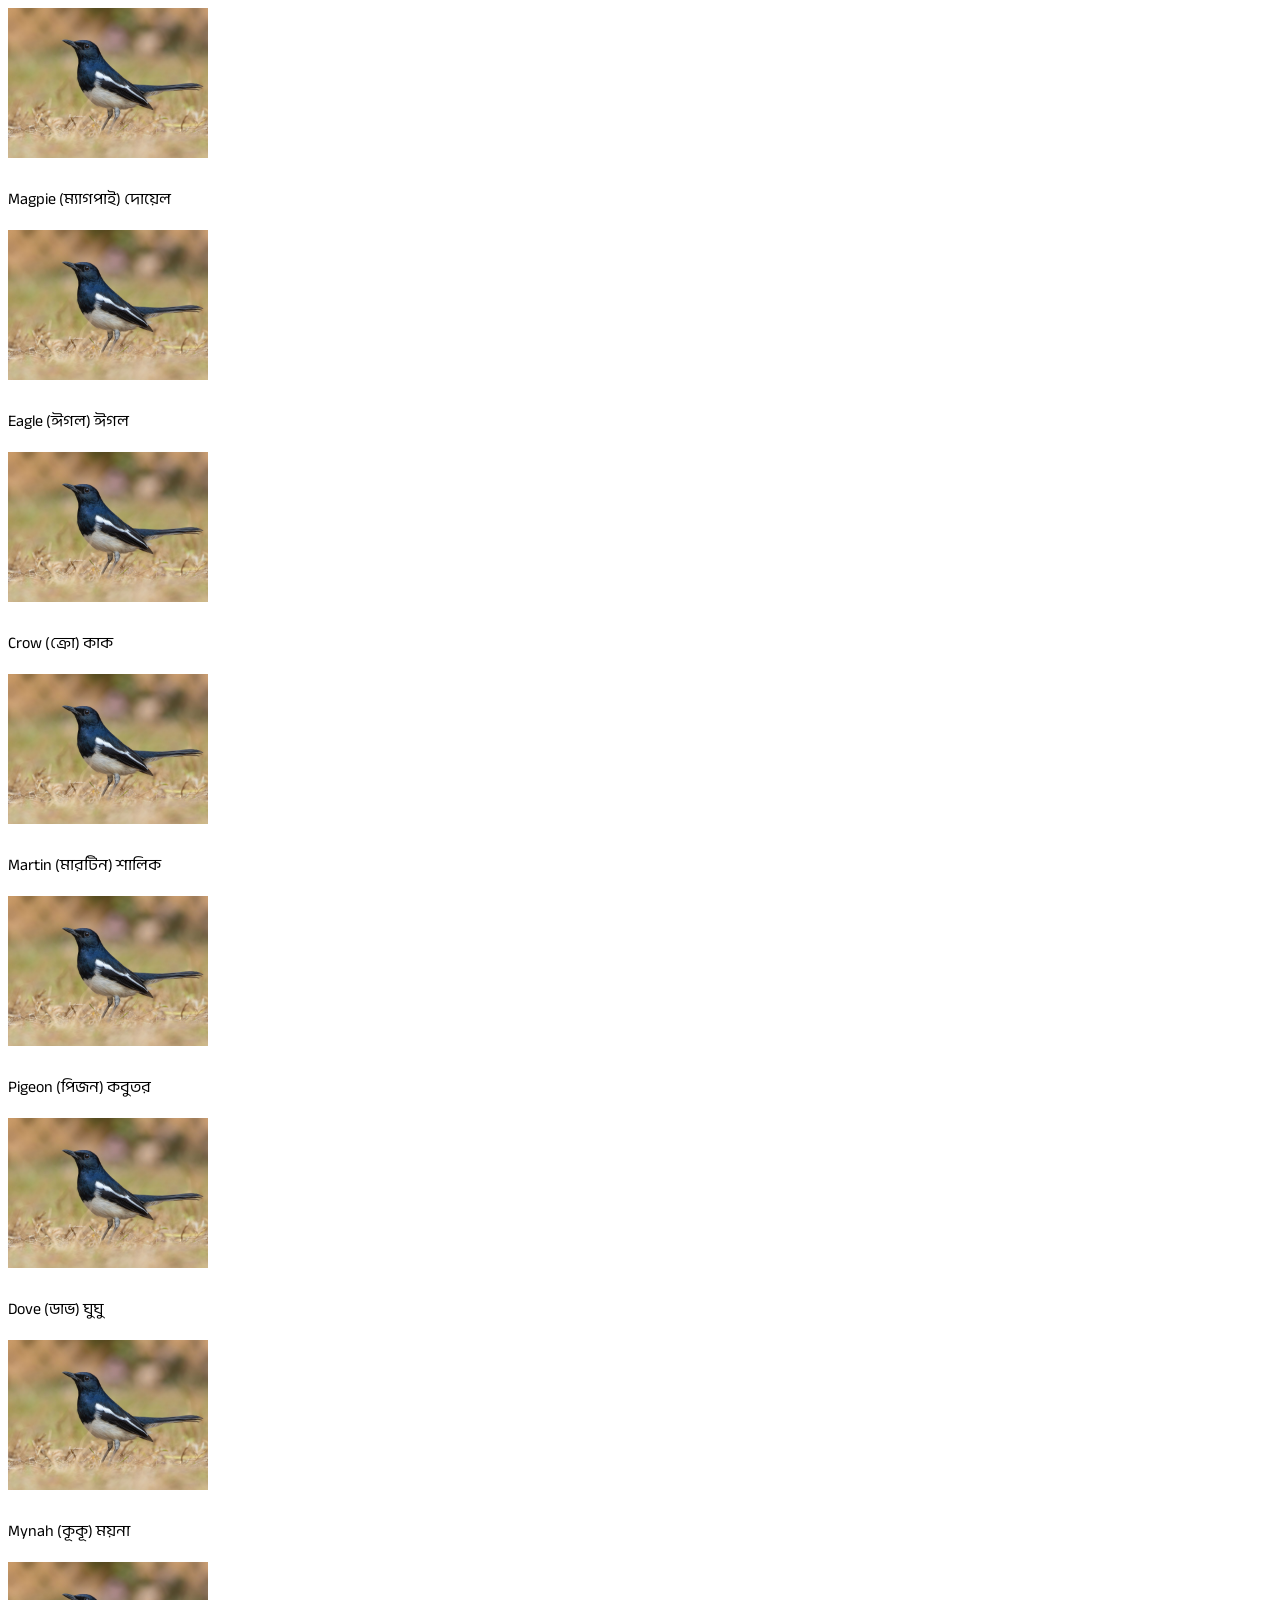
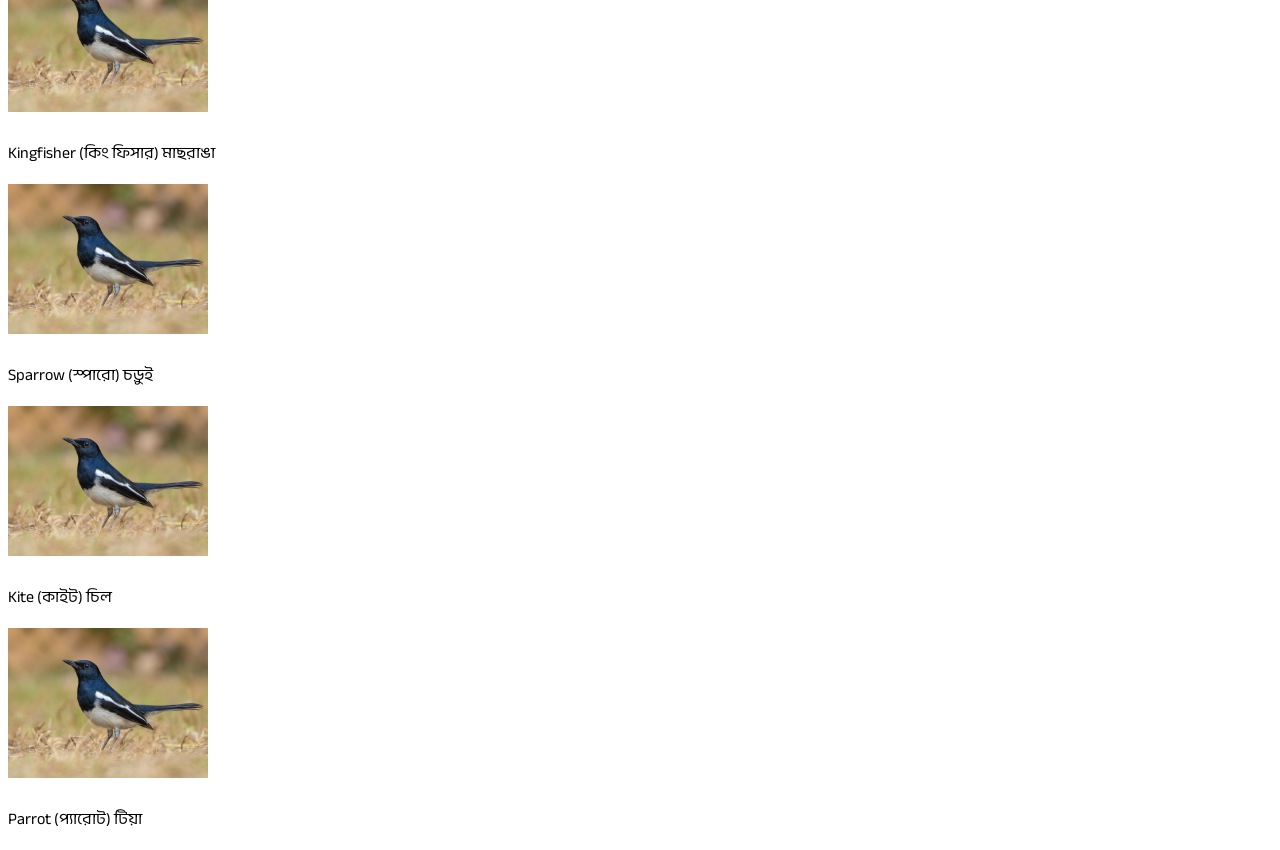
==== index.html @ 6b2391cc "add DOM" ====
<!doctype html>
<html lang="en">
  <head>
    <meta charset="UTF-8" />
    <meta name="viewport" content="width=device-width, initial-scale=1.0" />
    <title>EBFC</title>
    <link rel="stylesheet" href="style.css" />
  </head>
  <body>
    <div class="container">
    </div>
    
    <script src="script.js"></script>
  </body>
</html>
---- style.css ----
@import url('https://fonts.googleapis.com/css2?family=Anek+Bangla:wght@100..800&display=swap');
body{
    font-family: "Anek Bangla", sans-serif;
}
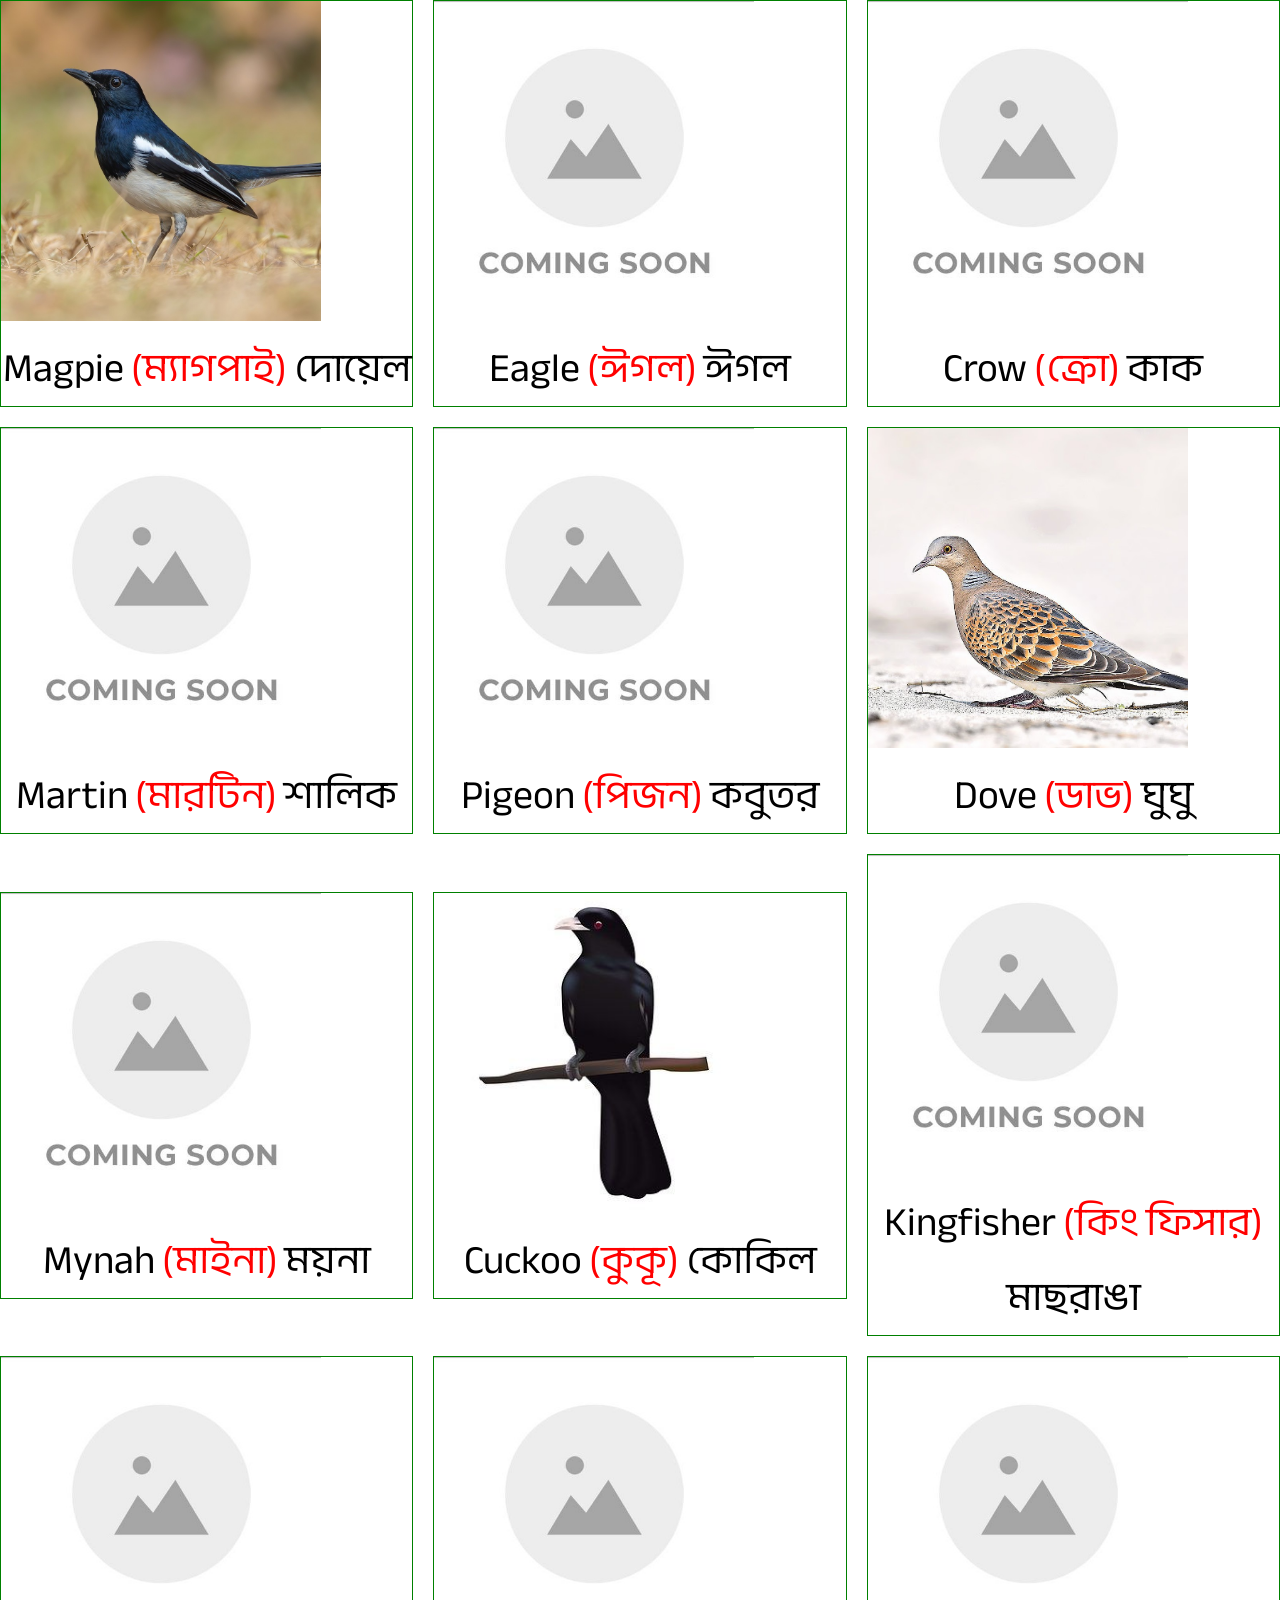
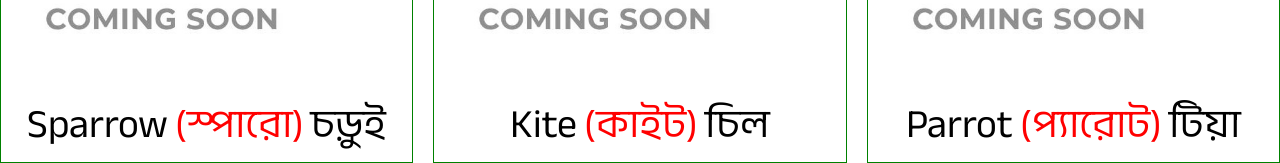
==== commit efcfcc6c: "add span tag add dom" ====
--- a/index.html
+++ b/index.html
@@ -9,7 +9,6 @@
   <body>
     <div class="container">
     </div>
-    
     <script src="script.js"></script>
   </body>
 </html>
--- a/style.css
+++ b/style.css
@@ -2,4 +2,37 @@
 @import url('https://fonts.googleapis.com/css2?family=Anek+Bangla:wght@100..800&display=swap');
 body{
     font-family: "Anek Bangla", sans-serif;
+}
+*{
+    margin: 0;
+    padding: 0;
+}
+.container{
+    display: grid;
+    justify-content: space-between;
+    align-items: center;
+    grid-template-columns: repeat(3, 1fr);
+    gap: 20px;
+    /* border: px solid black; */
+}
+
+.container div{
+    border: 1px solid green;
+}
+
+.container div img{
+    align-items: center;
+    justify-content: center;
+    margin: 0px auto;
+    width: 320px;
+    
+}
+
+.container div p{
+    text-align: center;
+    font-size: 40px;
+    color: black;
+}
+.container div p span{
+    color: red;
 }
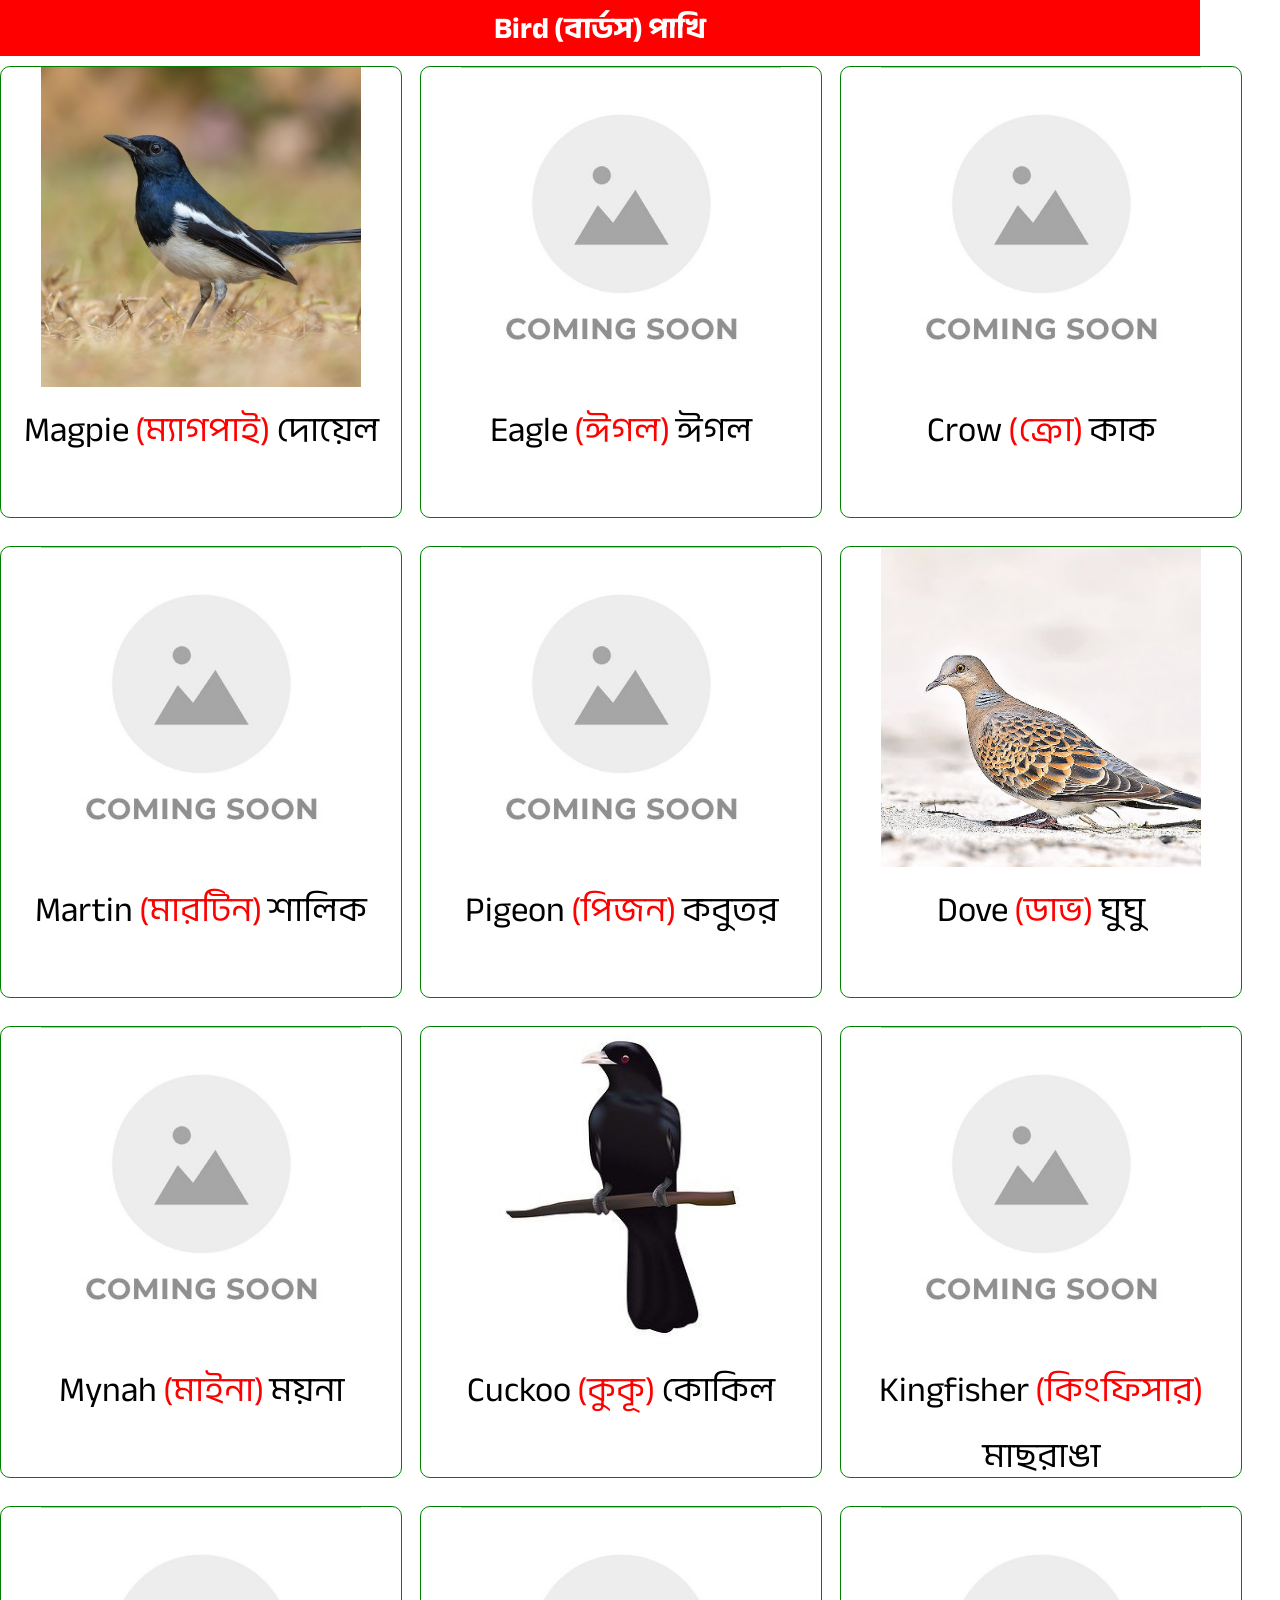
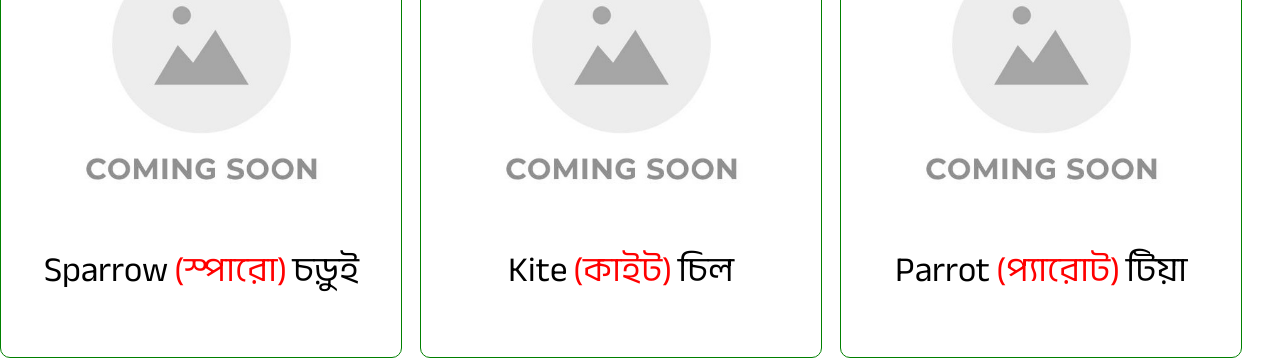
==== commit 3709a82c: "add span tag add dom" ====
--- a/index.html
+++ b/index.html
@@ -7,6 +7,9 @@
     <link rel="stylesheet" href="style.css" />
   </head>
   <body>
+    <nav>
+      <h1>Bird (বার্ডস) পাখি</h1>
+    </nav>
     <div class="container">
     </div>
     <script src="script.js"></script>
--- a/style.css
+++ b/style.css
@@ -2,22 +2,34 @@
 @import url('https://fonts.googleapis.com/css2?family=Anek+Bangla:wght@100..800&display=swap');
 body{
     font-family: "Anek Bangla", sans-serif;
+    max-width: 1200px;
 }
 *{
     margin: 0;
     padding: 0;
 }
+nav{
+    background-color: red;
+    text-align: center;
+    color: white;
+    font-size: 20px;
+}
 .container{
+    margin: 0px auto;
     display: grid;
     justify-content: space-between;
     align-items: center;
     grid-template-columns: repeat(3, 1fr);
-    gap: 20px;
-    /* border: px solid black; */
+    gap: 18px;
 }
 
 .container div{
+    width: 400px;
+    height: 450px;
+    text-align: center;
+    margin-top: 10px;
     border: 1px solid green;
+    border-radius: 10px;
 }
 
 .container div img{
@@ -30,7 +42,7 @@
 
 .container div p{
     text-align: center;
-    font-size: 40px;
+    font-size: 35px;
     color: black;
 }
 .container div p span{
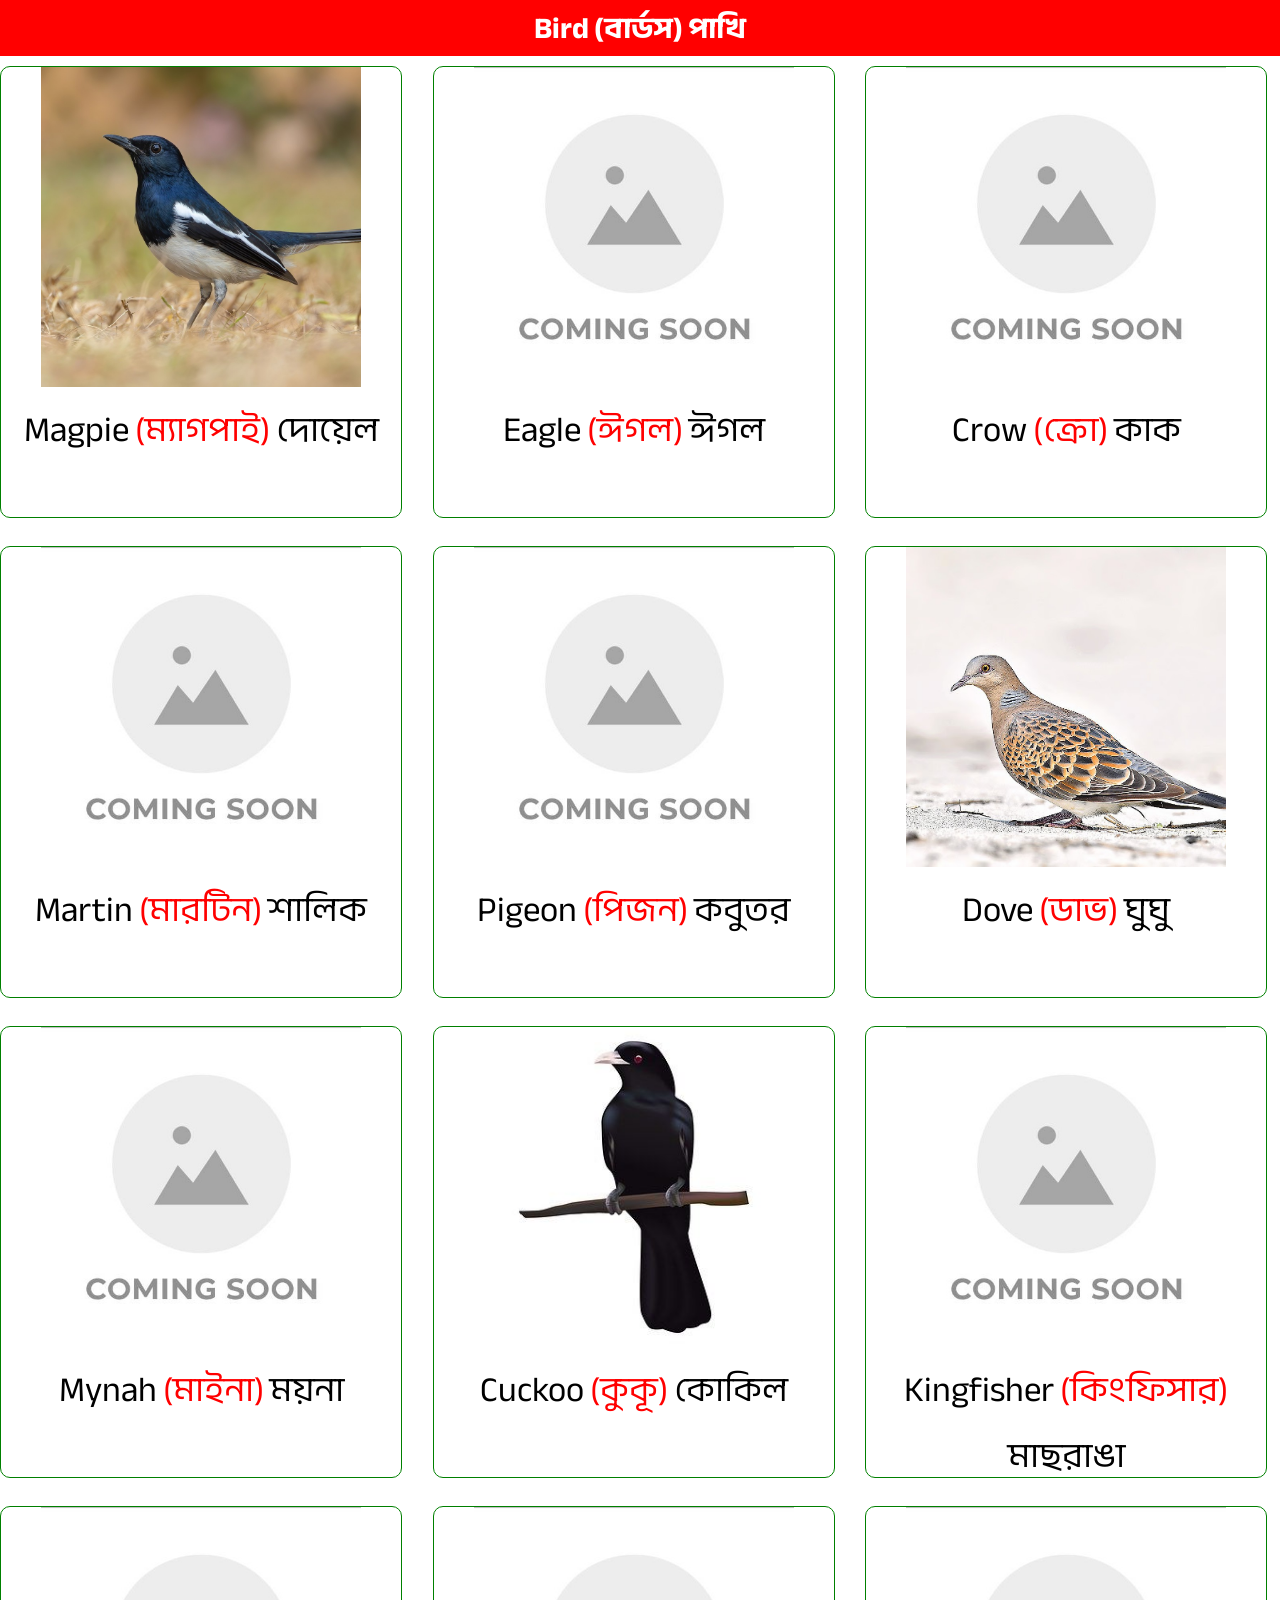
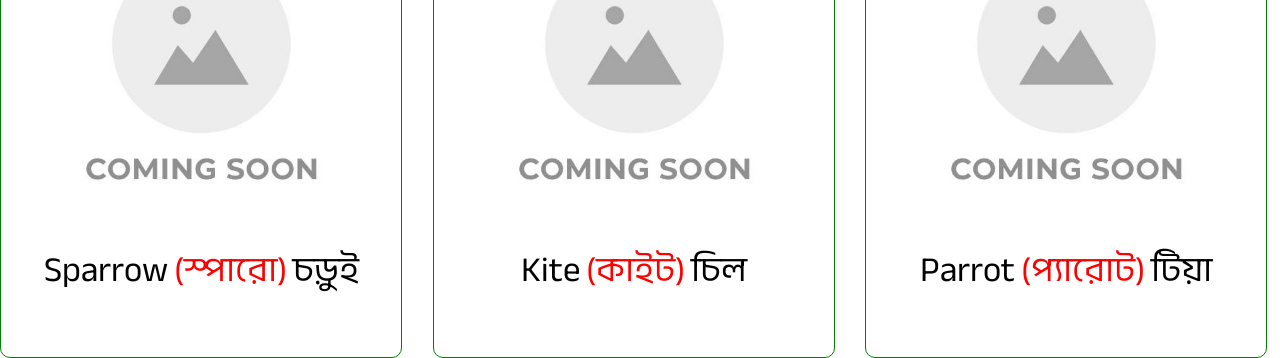
==== commit 4260e898: "update" ====
--- a/index.html
+++ b/index.html
@@ -7,7 +7,7 @@
     <link rel="stylesheet" href="style.css" />
   </head>
   <body>
-    <nav>
+    <nav class="navbar">
       <h1>Bird (বার্ডস) পাখি</h1>
     </nav>
     <div class="container">
--- a/style.css
+++ b/style.css
@@ -2,25 +2,18 @@
 @import url('https://fonts.googleapis.com/css2?family=Anek+Bangla:wght@100..800&display=swap');
 body{
     font-family: "Anek Bangla", sans-serif;
-    max-width: 1200px;
+    
 }
 *{
     margin: 0;
     padding: 0;
 }
-nav{
+.navbar{
+    
     background-color: red;
     text-align: center;
     color: white;
     font-size: 20px;
-}
-.container{
-    margin: 0px auto;
-    display: grid;
-    justify-content: space-between;
-    align-items: center;
-    grid-template-columns: repeat(3, 1fr);
-    gap: 18px;
 }
 
 .container div{
@@ -47,4 +40,46 @@
 }
 .container div p span{
     color: red;
+}
+
+
+.container{
+    margin: 0px auto;
+    display: grid;
+    justify-content: space-between;
+    align-items: center;
+    grid-template-columns: repeat(3, 1fr);
+    gap: 18px;
+}
+
+
+@media (max-width: 720px) {
+    
+    .navbar{
+        background-color: blue;
+        width: 100%;
+        font-size: 15px;
+    }
+    
+    .container{
+        grid-template-columns: repeat(2, 1fr);
+         gap: 15px;
+    }
+    .container div img{
+        align-items: center;
+        justify-content: center;
+        margin: 0px auto;
+        width: 150px;
+        
+    }
+    .container div{
+        width:  100%;
+        height: 220px;
+        
+    }
+    .container div p{
+        text-align: center;
+        font-size: 18px;
+        color: black;
+    }
 }
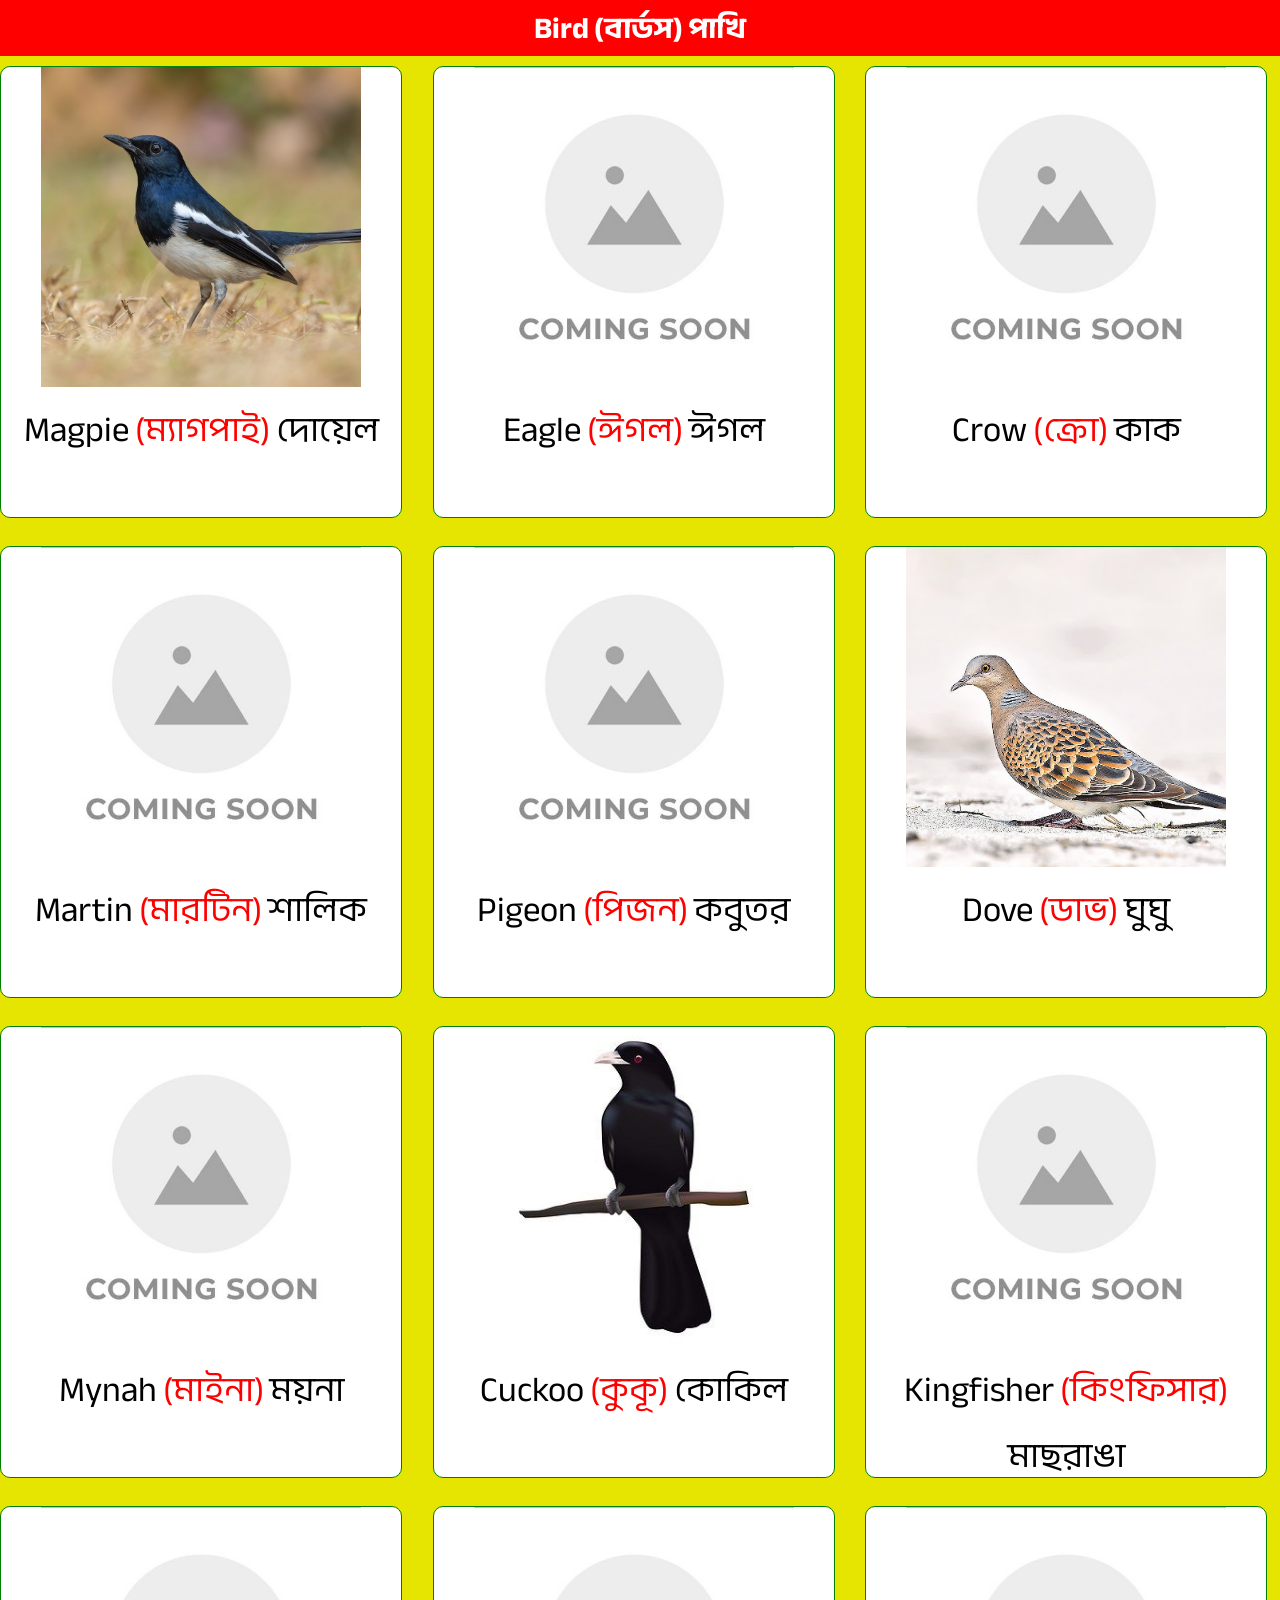
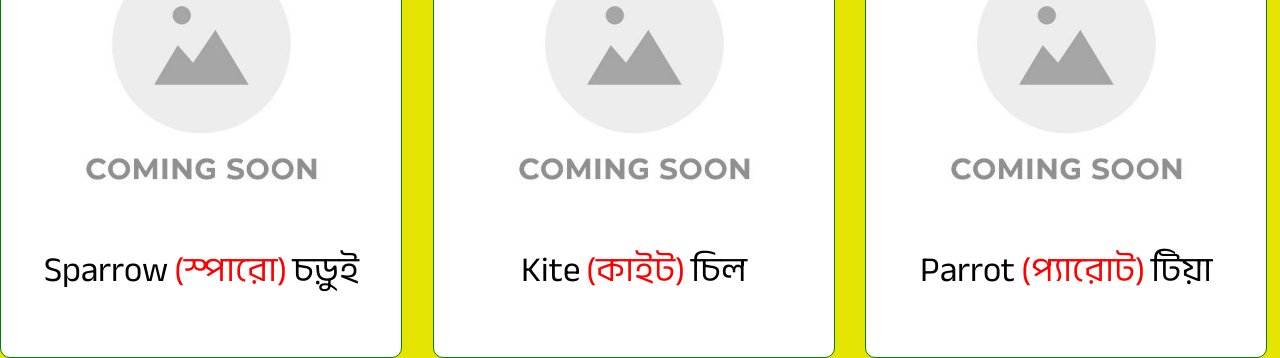
==== commit b23e4dc5: "update" ====
--- a/index.html
+++ b/index.html
@@ -8,7 +8,7 @@
   </head>
   <body>
     <nav class="navbar">
-      <h1>Bird (বার্ডস) পাখি</h1>
+      <h2>Bird (বার্ডস) পাখি</h2>
     </nav>
     <div class="container">
     </div>
--- a/style.css
+++ b/style.css
@@ -2,6 +2,7 @@
 @import url('https://fonts.googleapis.com/css2?family=Anek+Bangla:wght@100..800&display=swap');
 body{
     font-family: "Anek Bangla", sans-serif;
+    background-color: rgb(229, 229, 1);
     
 }
 *{
@@ -17,6 +18,7 @@
 }
 
 .container div{
+    background-color: white;
     width: 400px;
     height: 450px;
     text-align: center;
@@ -46,7 +48,7 @@
 .container{
     margin: 0px auto;
     display: grid;
-    justify-content: space-between;
+    justify-content: center;
     align-items: center;
     grid-template-columns: repeat(3, 1fr);
     gap: 18px;
@@ -54,7 +56,7 @@
 
 
 @media (max-width: 720px) {
-    
+   
     .navbar{
         background-color: blue;
         width: 100%;
@@ -63,7 +65,8 @@
     
     .container{
         grid-template-columns: repeat(2, 1fr);
-         gap: 15px;
+         /* gap: 15px; */
+         margin: 0px 2%;
     }
     .container div img{
         align-items: center;
@@ -75,7 +78,8 @@
     .container div{
         width:  100%;
         height: 220px;
-        
+        margin-bottom: -15px;
+
     }
     .container div p{
         text-align: center;
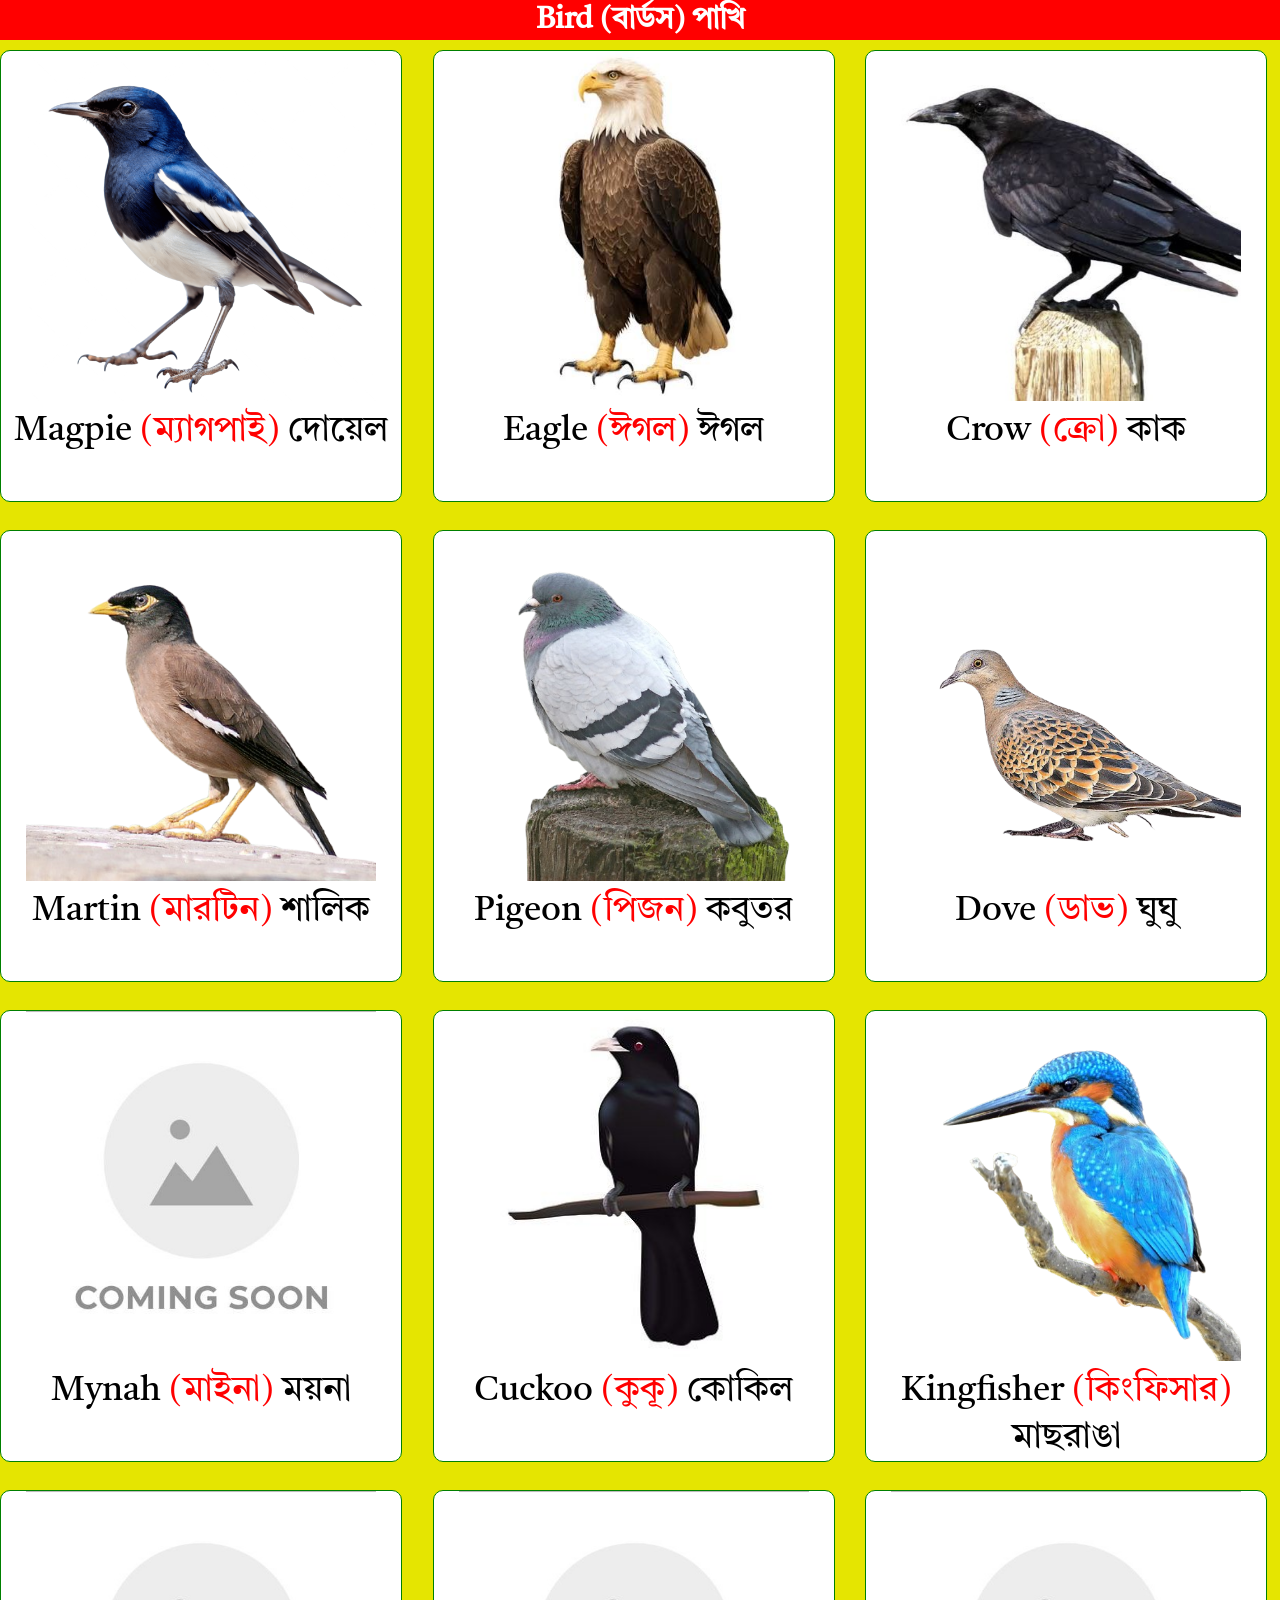
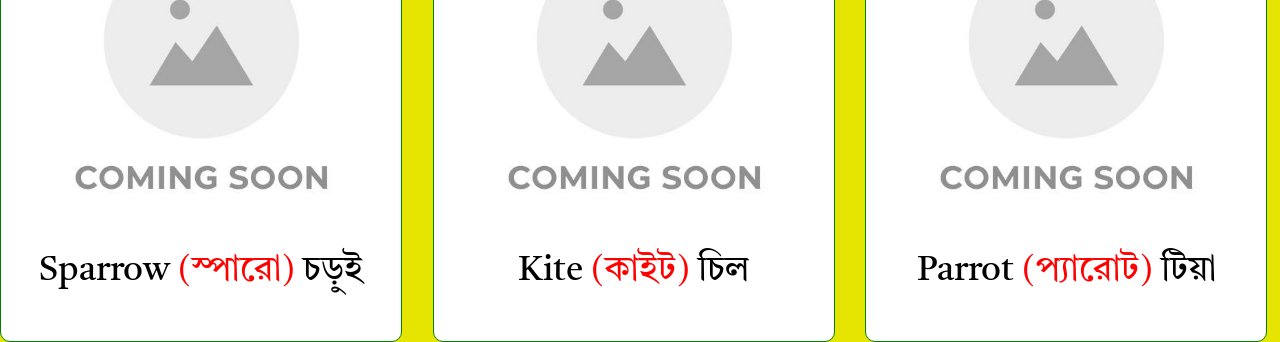
==== commit 425c2919: "update add jsonlist array" ====
--- a/index.html
+++ b/index.html
@@ -7,11 +7,14 @@
     <link rel="stylesheet" href="style.css" />
   </head>
   <body>
+     
     <nav class="navbar">
       <h2>Bird (বার্ডস) পাখি</h2>
+    
     </nav>
     <div class="container">
     </div>
+  
     <script src="script.js"></script>
   </body>
 </html>
--- a/style.css
+++ b/style.css
@@ -1,7 +1,8 @@
 
-@import url('https://fonts.googleapis.com/css2?family=Anek+Bangla:wght@100..800&display=swap');
+@import url('https://fonts.googleapis.com/css2?family=Tiro+Bangla:ital@0;1&display=swap');
+
 body{
-    font-family: "Anek Bangla", sans-serif;
+    font-family: "Tiro Bangla", sans-serif;
     background-color: rgb(229, 229, 1);
     
 }
@@ -31,7 +32,8 @@
     align-items: center;
     justify-content: center;
     margin: 0px auto;
-    width: 320px;
+    /* border: 1px solid black; */
+    width: 350px;
     
 }
 
@@ -72,7 +74,7 @@
         align-items: center;
         justify-content: center;
         margin: 0px auto;
-        width: 150px;
+        width: 155px;
         
     }
     .container div{
@@ -83,7 +85,7 @@
     }
     .container div p{
         text-align: center;
-        font-size: 18px;
+        font-size: 23px;
         color: black;
     }
 }
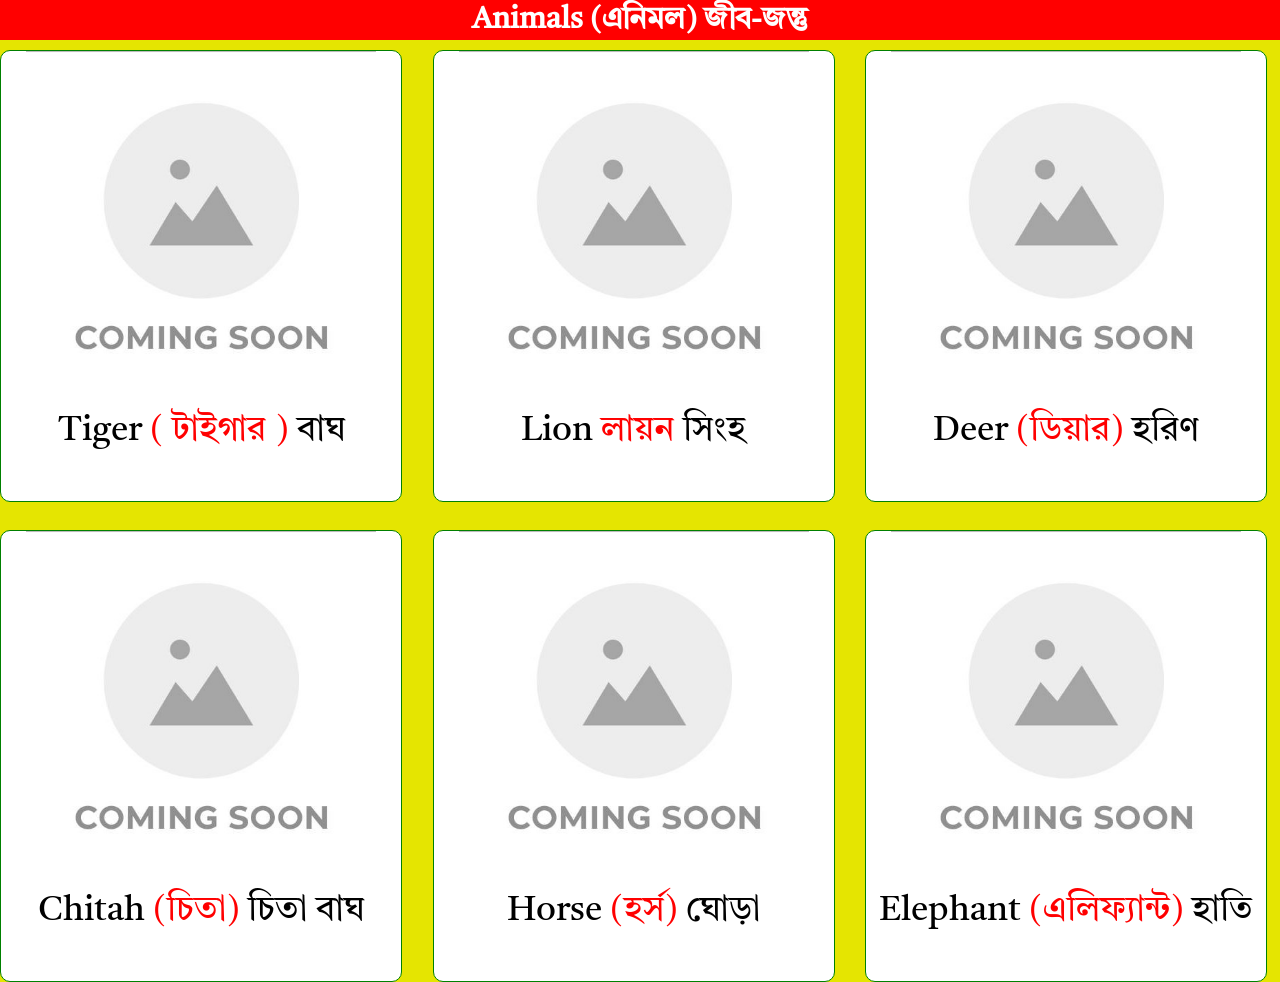
==== commit ae85fea0: "update and modify script file dainamic heading titel" ====
--- a/index.html
+++ b/index.html
@@ -9,7 +9,7 @@
   <body>
      
     <nav class="navbar">
-      <h2>Bird (বার্ডস) পাখি</h2>
+      <h2 id="title">Bird (বার্ডস) পাখি</h2>
     
     </nav>
     <div class="container">
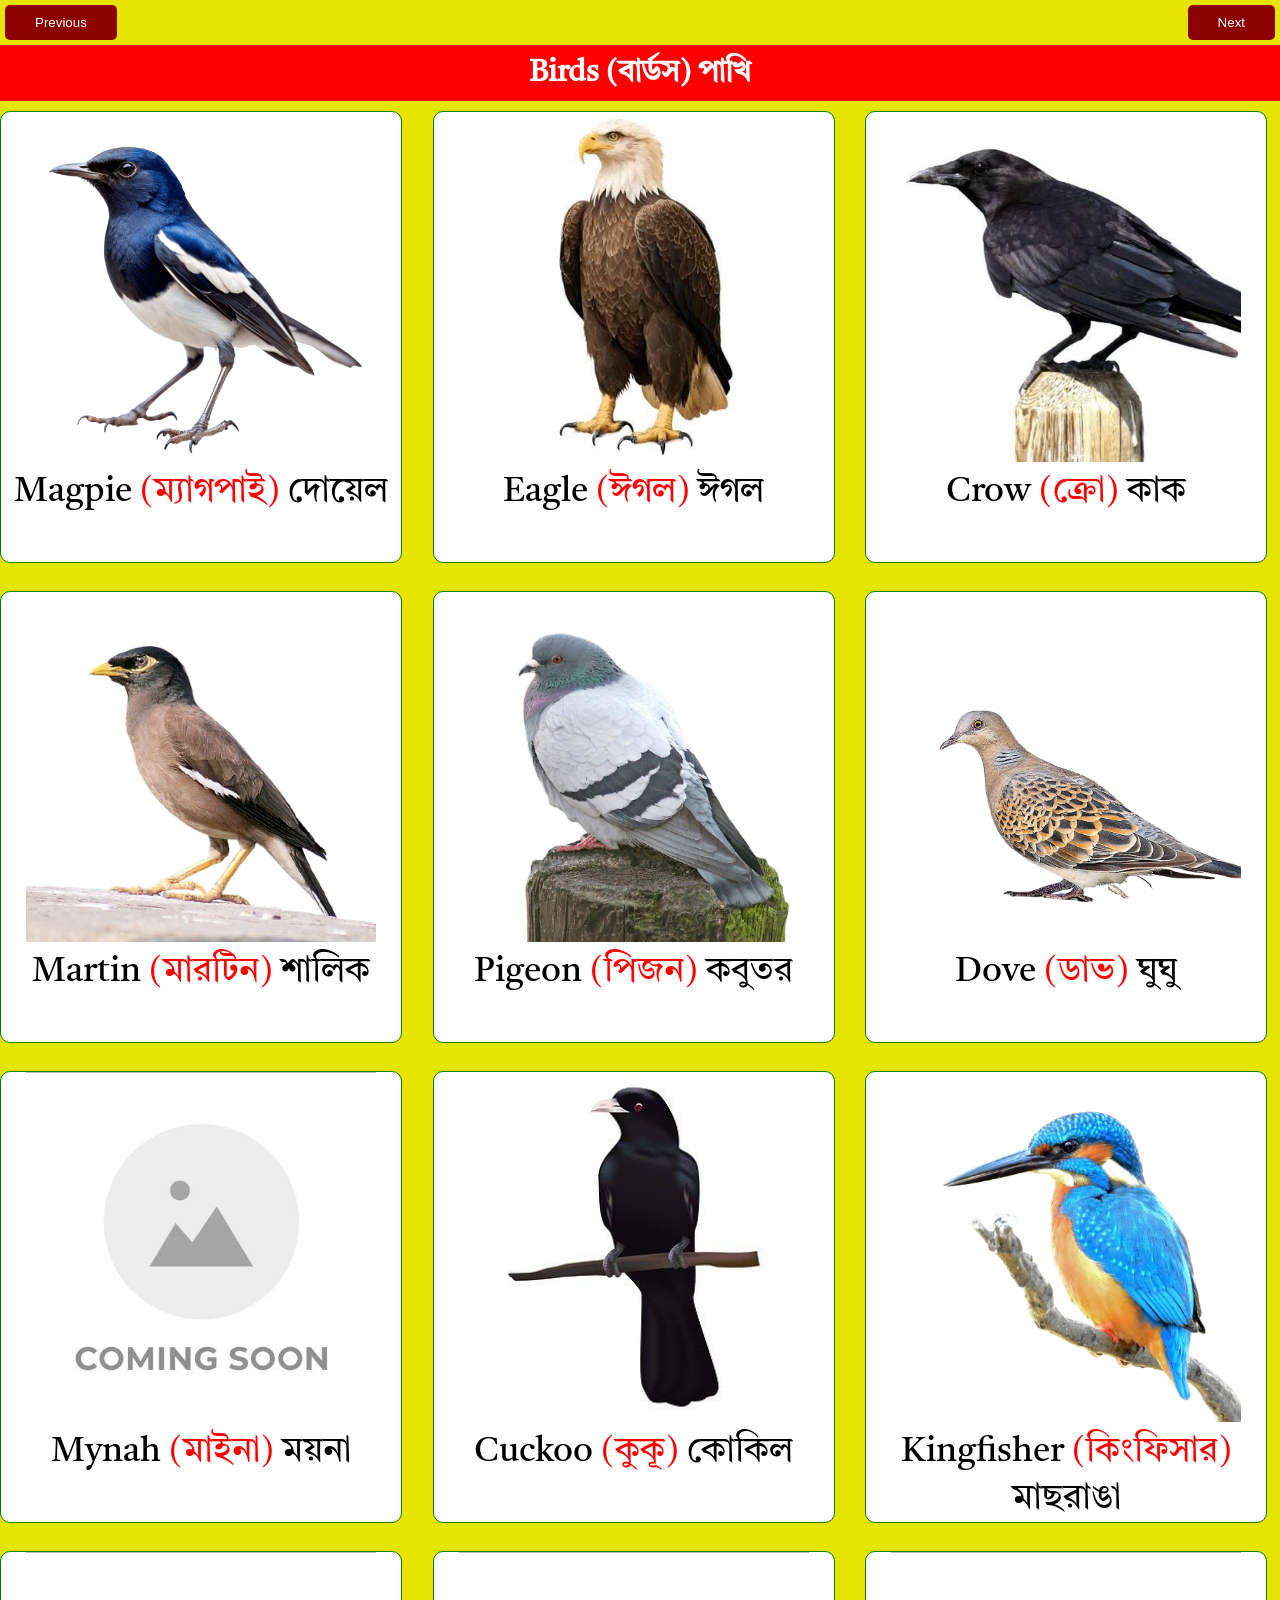
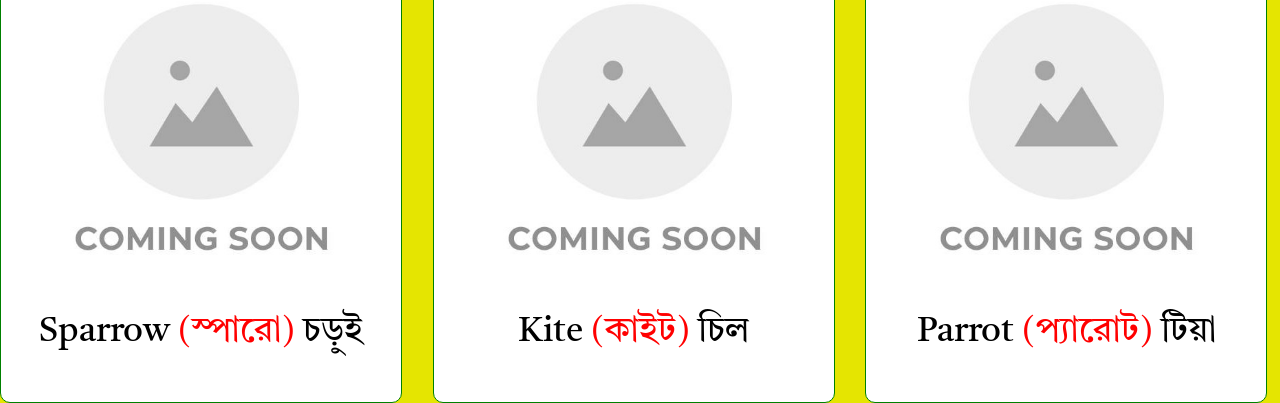
==== commit 6059aadc: "update" ====
--- a/index.html
+++ b/index.html
@@ -7,14 +7,16 @@
     <link rel="stylesheet" href="style.css" />
   </head>
   <body>
-     
-    <nav class="navbar">
-      <h2 id="title">Bird (বার্ডস) পাখি</h2>
-    
-    </nav>
+     <nav>
+       <button  onclick="decrement()" class="common-btn">Previous</button>
+       <button onclick="increment()"  class="common-btn">Next</button>
+     </nav>
+    <div class="divbar">
+      <h2 id="title">Loading.....</h2>
+    </div>
     <div class="container">
     </div>
   
-    <script src="script.js"></script>
+    <script src="./scriptUpdate.js"></script>
   </body>
 </html>
--- a/style.css
+++ b/style.css
@@ -6,12 +6,24 @@
     background-color: rgb(229, 229, 1);
     
 }
+nav{
+    display: flex;
+    justify-content: space-between;
+}
 *{
     margin: 0;
     padding: 0;
 }
-.navbar{
-    
+.common-btn{
+    padding: 10px 30px;
+    border: none;
+   background: darkred;
+   color: #fff;
+   margin: 5px;
+   border-radius: 5px;
+}
+.divbar{
+    padding: 8px;
     background-color: red;
     text-align: center;
     color: white;
@@ -59,7 +71,7 @@
 
 @media (max-width: 720px) {
    
-    .navbar{
+    .divbar{
         background-color: blue;
         width: 100%;
         font-size: 15px;
